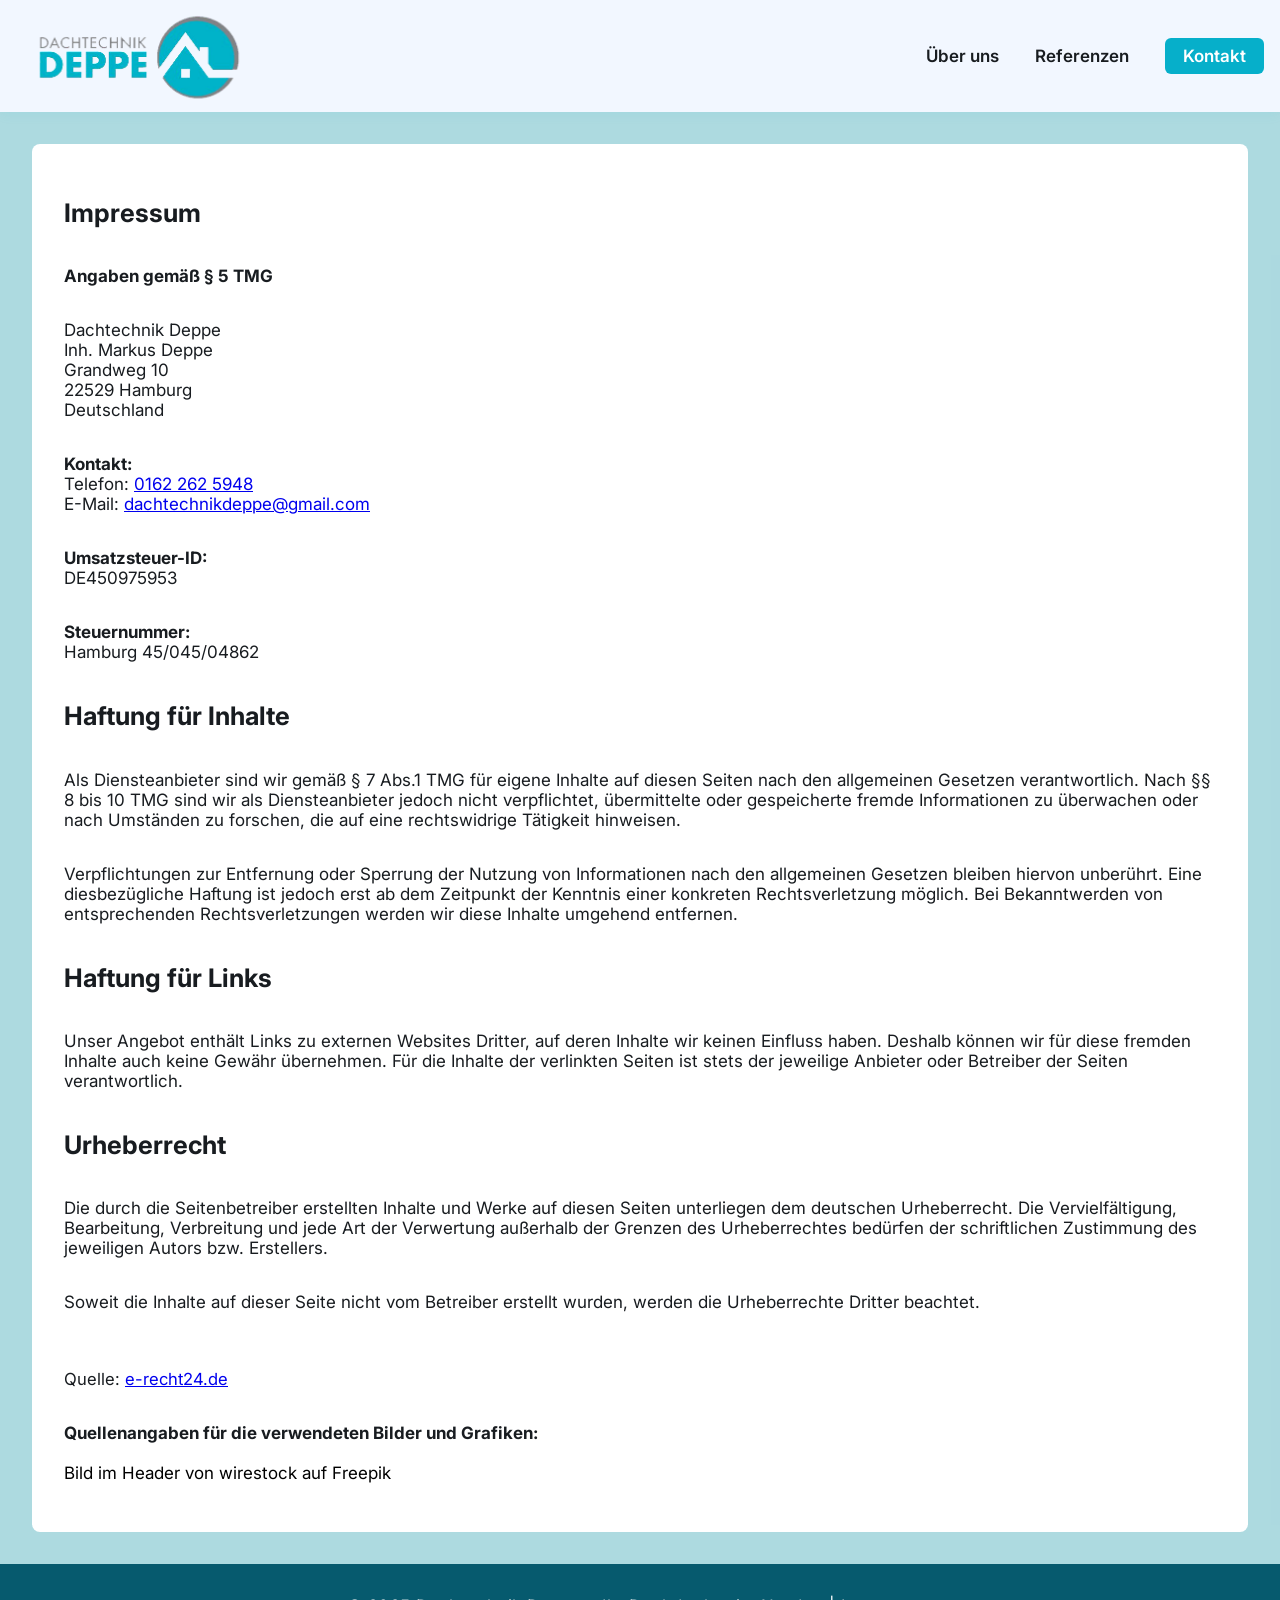
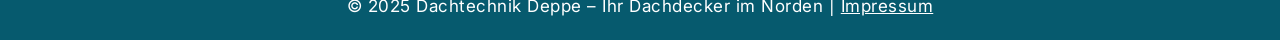
==== impressum.html @ e4e78c88 "Initial commit" ====
<!DOCTYPE html>
<html lang="de">

<head>
  <meta charset="UTF-8" />
  <meta name="viewport" content="width=device-width, initial-scale=1.0" />
  <title>Impressum – Dachtechnik Deppe</title>
  <link rel="stylesheet" href="style.css" />
  <link href="https://fonts.googleapis.com/css?family=Inter:400,600,700&display=swap" rel="stylesheet" />
  <script src="./script.js" defer></script>
  <link rel="icon" type="image/png" href="/favicon-96x96.png" sizes="96x96" />
  <link rel="icon" type="image/svg+xml" href="/favicon.svg" />
  <link rel="shortcut icon" href="/favicon.ico" />
  <link rel="apple-touch-icon" sizes="180x180" href="/apple-touch-icon.png" />
  <meta name="apple-mobile-web-app-title" content="Dach Deppe" />
  <link rel="manifest" href="/site.webmanifest" />
</head>

<body class="body-impressum">
  <nav class="navbar">
    <div class="navbar-logo">
      <img loading="lazy" class="deppe-logo" src="img/Mittel (deppe-logo).png" alt="Dachtechnik Deppe">
    </div>
    <ul class="navbar-links">
      <li><a href="index.html#about-us">Über uns</a></li>
      <li><a href="index.html#referenzen">Referenzen</a></li>
      <li><a href="index.html#kontakt" class="nav-cta">Kontakt</a></li>
    </ul>
  </nav>
  <header>
    <section class="hero-impressum">
      <div class="hero-content-impressum" style="margin-top:0;">
        <h1>Impressum</h1>
        <p><strong>Angaben gemäß § 5 TMG</strong></p>
        <p>
          Dachtechnik Deppe<br>
          Inh. Markus Deppe<br>
          Grandweg 10<br>
          22529 Hamburg<br>
          Deutschland
        </p>
        <p>
          <strong>Kontakt:</strong><br>
          Telefon: <a href="tel:+491622625948">0162 262 5948</a><br>
          E-Mail: <a href="mailto:dachtechnikdeppe@gmail.com">dachtechnikdeppe@gmail.com</a>
        </p>
        <p>
          <strong>Umsatzsteuer-ID:</strong><br>
          DE450975953
        </p>
        <p>
          <strong>Steuernummer:</strong><br>
          Hamburg 45/045/04862
        </p>
        <h2>Haftung für Inhalte</h2>
        <p>
          Als Diensteanbieter sind wir gemäß § 7 Abs.1 TMG für eigene Inhalte auf diesen Seiten nach den allgemeinen
          Gesetzen verantwortlich. Nach §§ 8 bis 10 TMG sind wir als Diensteanbieter jedoch nicht verpflichtet,
          übermittelte oder gespeicherte fremde Informationen zu überwachen oder nach Umständen zu forschen, die auf
          eine rechtswidrige Tätigkeit hinweisen.
        </p>
        <p>
          Verpflichtungen zur Entfernung oder Sperrung der Nutzung von Informationen nach den allgemeinen Gesetzen
          bleiben hiervon unberührt. Eine diesbezügliche Haftung ist jedoch erst ab dem Zeitpunkt der Kenntnis einer
          konkreten Rechtsverletzung möglich. Bei Bekanntwerden von entsprechenden Rechtsverletzungen werden wir diese
          Inhalte umgehend entfernen.
        </p>
        <h2>Haftung für Links</h2>
        <p>
          Unser Angebot enthält Links zu externen Websites Dritter, auf deren Inhalte wir keinen Einfluss haben. Deshalb
          können wir für diese fremden Inhalte auch keine Gewähr übernehmen. Für die Inhalte der verlinkten Seiten ist
          stets der jeweilige Anbieter oder Betreiber der Seiten verantwortlich.
        </p>
        <h2>Urheberrecht</h2>
        <p>
          Die durch die Seitenbetreiber erstellten Inhalte und Werke auf diesen Seiten unterliegen dem deutschen
          Urheberrecht. Die Vervielfältigung, Bearbeitung, Verbreitung und jede Art der Verwertung außerhalb der Grenzen
          des Urheberrechtes bedürfen der schriftlichen Zustimmung des jeweiligen Autors bzw. Erstellers.
        </p>
        <p>
          Soweit die Inhalte auf dieser Seite nicht vom Betreiber erstellt wurden, werden die Urheberrechte Dritter
          beachtet.
        </p>
        <p style="margin-top:40px;font-size:0.98em;">
          Quelle: <a href="https://www.e-recht24.de" target="_blank" rel="noopener">e-recht24.de</a>
        </p>
        <p>
          <strong>Quellenangaben für die verwendeten Bilder und Grafiken:</strong><br>
          <a class="impressum-quellangaben"
            href="https://de.freepik.com/fotos-kostenlos/vertikale-nahaufnahme-des-niedrigen-winkels-des-schwarzen-daches-eines-gebaeudes_9931749.htm"><br>Bild im Header
            von wirestock auf Freepik</a>
        </p>
      </div>

    </section>
  </header>

  <footer class="footer">
    <div>
      &copy; 2025 Dachtechnik Deppe – Ihr Dachdecker im Norden |
      <a href="impressum.html">Impressum</a>
    </div>
  </footer>
</body>

</html>
---- style.css ----
:root {
  --hauptfarbe: rgb(6, 175, 202);
  --hauptfarbe-dunkel: rgb(0, 140, 160);
  --hauptfarbe-hell: rgb(255, 255, 255);
  --bg-hell: #f7fbfc;
  --bg-section: #fff;
  --bg-footer: #065a6e;
  --text: #181c20;
  --text-light: #fff;
  --shadow: 0 4px 24px rgba(6, 175, 202, 0.08);
  --radius: 14px;
  --transition: 0.2s;
}

html {
  scroll-behavior: smooth;
}

body {
  font-family: "Inter", Arial, sans-serif;
  font-size: 17px;
  color: var(--text);
  background: var(--bg-hell);
  margin: 0;
  padding: 0;
}

.header {
  height: 90vh;
  position: relative;
  background-image: url("img/head_bg_pic_roof.jpg");
  background-size: cover;
  background-position: center;
  background-repeat: no-repeat;
}

.header::before {
  content: "";
  position: absolute;
  inset: 0;
  background: rgba(255, 255, 255, 0.4);
  z-index: 0;
}

.header > * {
  position: relative;
  z-index: 1;
}

.navbar {
  height: 112px;
  display: flex;
  align-items: center;
  justify-content: space-between;
  padding: 0 16px;
  background: rgb(242, 247, 255);
  box-shadow: 0 2px 12px rgba(6, 175, 202, 0.07);
  position: sticky;
  top: 0;
  z-index: 200;
  transition: height 0.6s cubic-bezier(0.4,0,0.2,1), padding 0.6s cubic-bezier(0.4,0,0.2,1);
  overflow: hidden; /* WICHTIG für smoothes Verkleinern */
}

.navbar-logo {
  font-weight: 700;
  font-size: 1.3em;
  letter-spacing: 1px;
  color: var(--hauptfarbe-dunkel);
}

.deppe-logo {
  height: 160px;
  transition: height 0.6s cubic-bezier(0.4,0,0.2,1);
  display: block;
  object-fit: contain;
}

.deppe-logo.logo-small {
  height: 120px !important;
}

.navbar-links {
  list-style: none;
  display: flex;
  gap: 36px;
  margin: 0;
  padding: 0;
}

.navbar-links a {
  color: var(--text);
  text-decoration: none;
  font-weight: 600;
  font-size: 1em;
  padding: 8px 0;
  border-bottom: 2px solid transparent;
  transition: border var(--transition), color var(--transition);
}

.navbar-links a:hover,
.navbar-links .nav-cta {
  color: var(--hauptfarbe);
  border-bottom: 2px solid var(--hauptfarbe);
}

.nav-cta {
  color: #fff !important;
  background: var(--hauptfarbe);
  border-radius: 6px;
  padding: 8px 18px !important;
  border: none !important;
  transition: background var(--transition), color var(--transition);
}

.nav-cta:hover {
  background: var(--hauptfarbe-dunkel);
  color: #fff !important;
}

.navbar.navbar-small {
  height: 80px !important;
  padding: 0 3vw !important;
}

.hero {
  display: flex;
  align-items: flex-start;
  justify-content: center;
  min-height: 60vh;
  padding: 12vw;
  position: relative;
}

.hero-content {
  background: rgba(255, 255, 255, 0.95);
  padding: 32px;
  border-radius: var(--radius);
  box-shadow: var(--shadow);
  min-height: auto;
  margin-top: 64px;
  margin: 0 80px 0 80px;
  width: 900px;
}

.hero-content h1 {
  font-size: 2.333em;
  font-weight: 700;
  margin: 0 0 18px 0;
  color: var(--text);
}
.hero-content h2 {
  font-size: 1.2em;
  font-weight: 600;
  color: rgb(0, 140, 160,0.7);
}

.hero-content p {
  font-size: 1.125em;
  margin: 0 0 32px 0;
  color: var(--text);
  line-height: 1.5;
  padding-top: 16px;
}

.btn-primary {
  display: inline-block;
  background: var(--hauptfarbe);
  color: #fff;
  border: none;
  border-radius: 8px;
  font-size: 1.1em;
  font-weight: 600;
  padding: 12px 32px;
  text-decoration: none;
  box-shadow: 0 4px 16px rgba(6, 175, 202, 0.13);
  transition: background var(--transition);
  cursor: pointer;
}

.btn-primary:hover {
  background: var(--hauptfarbe-dunkel);
}

.btn-outline {
  display: inline-block;
  background: none;
  border: 2px solid var(--hauptfarbe);
  color: var(--hauptfarbe);
  border-radius: 8px;
  padding: 10px 28px;
  font-size: 1em;
  font-weight: 600;
  margin-top: 24px;
  text-decoration: none;
  transition: background var(--transition), color var(--transition);
  cursor: pointer;
}

.btn-outline:hover {
  background: var(--hauptfarbe);
  color: #fff;
}

main {
  width: 100%;
  margin: 0 auto;
}

.about-services {
  display: flex;
  gap: 48px;
  justify-content: center;
  flex-direction: column;
  align-items: center;
  padding: 80px 5vw 24px 5vw;
  background: rgba(215, 215, 215, 0.456);
  /* rgb(6, 90, 110, 0.75) */
}

.about p {
  line-height: 32px;
  text-wrap: balance;
}

.about,
.services {
  background: var(--bg-section);
  border-radius: var(--radius);
  box-shadow: var(--shadow);
  padding: 60px 32px;
  flex: 1 1 340px;
  /* min-width: 280px;
  max-width: 500px; */
  width: 100%;
  display: flex;
  flex-direction: column;
  align-items: flex-start;
}
.services {
  display: flex;
}

.service-row {
  width: 100%;
  display: flex;
  justify-content: space-evenly;
}

.about h2,
.services h2 {
  color: var(--hauptfarbe-dunkel);
  margin-top: 0;
}

.service-list {
  width: 100%;
  display: flex;
  flex-direction: column;
  justify-content: center;
  align-items: center;
  gap: 28px;
  margin-top: 18px;
}

.service-list p {
  line-height: 24px;
}

.service-card {
  display: flex;
  align-items: center;
  width: 500px;
  gap: 18px;
  background: #f7fbfc;
  border-radius: 8px;
  padding: 18px 18px 14px 18px;
  box-shadow: 0 2px 8px rgba(6, 175, 202, 0.3);
}

.service-icon {
  font-size: 2em;
  margin-top: 2px;
}

.service-card h3 {
  margin: 0 0 6px 0;
  color: var(--hauptfarbe);
  font-size: 1.1em;
}

.service-card p {
  margin: 0;
  color: var(--text);
  font-size: 1em;
}

.references-section {
  background: rgba(215, 215, 215, 0.456);
  padding: 80px 0 80px 0;
  text-align: center;
}

.references-section h2 {
  color: var(--hauptfarbe-dunkel);
  margin-top: 0;
  margin-bottom: 80px;
}

.references-list {
  display: flex;
  justify-content: center;
  gap: 36px;
  padding: 0 32px;
  /* flex-wrap: wrap; */
}

.margin-top-40px {
  margin-top: 40px;
}

.reference-card {
  background: #fff;
  border-radius: var(--radius);
  box-shadow: var(--shadow);
  width: 33%;
  height: auto;
  overflow: hidden;
  text-align: left;
  transition: transform 0.18s, box-shadow 0.18s;
  display: flex;
  flex-direction: column;
}

.reference-card:hover {
  transform: translateY(-6px) scale(1.03);
  box-shadow: 0 8px 32px rgba(6, 175, 202, 0.13);
}

.reference-card img {
  width: 100%;
  height: 350px;
  object-fit: cover;
  border-bottom: 3px solid var(--hauptfarbe);
  display: block;
}

.reference-card > div {
  padding: 22px 22px 18px 22px;
  display: flex;
  flex-direction: column;
  gap: 8px;
}

.reference-card h4 {
  margin: 0 0 6px 0;
  color: var(--hauptfarbe);
  font-size: 1.13em;
  font-weight: 700;
  letter-spacing: 0.2px;
}

.reference-card p {
  margin: 0;
  color: var(--text);
  font-size: 1em;
  line-height: 1.6;
}

.contact-section {
  background: rgba(215, 215, 215, 0.456);
  padding-bottom: 60px;
  text-align: center;
}

.contact-section h2 {
  color: var(--hauptfarbe-dunkel);
  margin: 0;
  padding-bottom: 60px;
}

.contact-form {
  display: flex;
  flex-direction: column;
  align-items: center;
  gap: 18px;
  margin-bottom: 32px;
}

.form-row {
  display: flex;
  gap: 18px;
  width: 100%;
  max-width: 700px;
}

.contact-form input,
.contact-form textarea {
  width: 100%;
  max-width: 340px;
  padding: 12px;
  border-radius: 8px;
  border: 1.5px solid #d0eaf0;
  font-size: 1em;
  color: var(--text);
  background: #f7fbfc;
  transition: border var(--transition);
  font-family: inherit;
}

.contact-form input:focus,
.contact-form textarea:focus {
  outline: none;
  border: 2px solid var(--hauptfarbe);
}

.contact-info {
  color: var(--text);
  font-size: 1em;
  margin-top: 12px;
}

.contact-info strong {
  color: var(--hauptfarbe-dunkel);
}

.phonenumber {
  text-decoration: none;
  color: rgba(66, 14, 196, 0.87);
}

.footer {
  background: var(--bg-footer);
  color: #fff;
  text-align: center;
  padding: 32px 0 24px 0;
  font-size: 1em;
  letter-spacing: 0.5px;
}

.footer a {
  color: #fff;
  text-decoration: underline;
  transition: color var(--transition);
}

.footer a:hover {
  color: var(--hauptfarbe);
}
.image-row {
  display: flex;
  gap: 24px;
  justify-content: center;
  margin: 48px 0 0 0;
}
.row-img {
  width: 250px;
  height: 300px;
  object-fit: cover;
  border-radius: 8px;
  box-shadow: 0 2px 8px rgba(6,175,202,0.13);
  cursor: pointer;
  transition: transform 0.2s;
}
.row-img:hover {
  transform: scale(1.04);
}
.img-overlay {
  display: none;
  position: fixed;
  top: 0; left: 0;
  width: 100vw; height: 100vh;
  background: rgba(0,0,0,0.8);
  z-index: 99999;
  align-items: center;
  justify-content: center;
  flex-direction: column;
}
.img-overlay.active {
  display: flex;
}
.img-overlay img {
  max-width: 90vw;
  max-height: 90vh;
  border-radius: 12px;
  box-shadow: 0 4px 32px rgba(0,0,0,0.3);
}
.close-overlay {
  position: absolute;
  top: 32px;
  right: 48px;
  background: #06afca;
  color: #fff;
  border: none;
  border-radius: 6px;
  padding: 12px 24px;
  font-size: 1.2em;
  cursor: pointer;
}

.custom-slider {
  display: none;
}
.slider-img-wrapper {
  width: 250px;
  height: 300px;
  display: flex;
  align-items: center;
  justify-content: center;
  overflow: hidden;
  border-radius: 8px;
  box-shadow: 0 2px 8px rgba(6,175,202,0.13);
  background: rgba(215, 215, 215, 0.456);
  transition: width 0.2s, height 0.2s;
}
.slider-single-img {
  width: 100%;
  height: 100%;
  object-fit: cover;
  border-radius: 8px;
  cursor: pointer;
  user-select: none;
  transition: transform 0.4s cubic-bezier(0.4,0,0.2,1);
}
.slider-arrow {
  background: var(--hauptfarbe, #06afca);
  color: #fff;
  border: none;
  border-radius: 50%;
  width: 44px;
  height: 44px;
  font-size: 2em;
  cursor: pointer;
  transition: background 0.2s, opacity 0.2s;
  box-shadow: 0 2px 8px rgba(6,175,202,0.13);
  opacity: 1;
}








/* IMPRESSUM */
.hero-impressum {
  height: auto;
  background-color: rgb(0, 140, 160,0.3);
  padding-top: 32px;
  padding-bottom: 32px;
}
.hero-content-impressum {
  display: flex;
  flex-direction: column;
  justify-content: center;
  margin-left: 32px;
  margin-right: 32px;
  background-color: white;
  padding: 32px;
  border-radius: 8px;
}
.impressum-quellangaben {
  text-decoration: none;
  color: black;
}
.slider-arrow:disabled {
  opacity: 0.4;
  cursor: not-allowed;
}













.overlay-description {
  color: #fff;
  font-size: 0.8em;
  line-height: 20px;
  margin-top: 24px;
  text-align: center;
  max-width: 90vw;
  background: rgba(0,0,0,0.4);
  padding: 12px 18px;
  border-radius: 8px;
}












/* iPhone 15 Pro & kleine Smartphones */
@media (max-width: 700px) {
  html, body {
    font-size: 16px !important;
    padding: 0;
    margin: 0;
    background: var(--bg-hell);
  }
  .navbar {
    height: 64px;
    padding: 0 16px;
    justify-content: center;
    box-shadow: none;
    background: rgba(242,247,255,0.98);
  }
  .navbar.navbar-small {
    height: 64px !important;
  }
  .navbar-logo {
    display: flex !important;
    justify-content: center;
    align-items: center;
    width: 100%;
  }
  .deppe-logo {
    height: 96px !important;
    margin: 0 auto;
    display: block;
  }
  .deppe-logo.logo-small {
    height: 96px !important;
  }
  .navbar-links,
  .nav-cta {
    display: none !important;
  }
  .header {
    /* min-height: unset; */
    height: 80vh;
    padding: 0;
    background-size: cover;
    background-position: center;
  }
  .hero {
    flex-direction: column;
    align-items: center;
    padding: 6vw 0 2vw 0;
    /* min-height: unset; */
    height: 50vh;
  }
  .hero-content {
    width: 80%;
    margin: 0;
    padding: 14px ;
    font-size: 1em;
    text-align: center;
    border-radius: 10px;
  }
  .hero-content h1 {
    font-size: 2em;
    margin-bottom: 10px;
  }
  .hero-content p {
    font-size: 1em;
    margin-bottom: 18px;
  }
  .btn-primary, .btn-outline {
    width: 100%;
    font-size: 1em;
    padding: 10px 0;
    margin-top: 8px;
  }
  .about-services {
    flex-direction: column;
    gap: 10px;
    padding: 18px 16px 32px 16px;
    align-items: center;
  }
  .about, .services {
    padding: 14px 4px;
    font-size: 0.98em;
    align-items: center;
    text-align: center;
    min-width: unset;
    max-width: 100%;
  }
  .about p {
    line-height: 22px;
    text-wrap: balance;
    padding: 0 8px;
  }
  .service-row {
    display: flex;
    flex-direction: column;
  }
  .service-list {
    gap: 32px;
  }
  .service-left {
    margin-bottom: 6px;
  }
  .service-right {
    margin-top: 6px;
  }
  .service-card {
    width: 90%;
    padding: 8px 4px 8px 4px;
    gap: 4px;
    align-items: center;
    text-align: center;
  }
  .service-icon {
    font-size: 1.2em;
  }
  .references-section {
    padding: 18px 0 18px 0;
  }
  .references-section h2 {
    margin-bottom: 18px;
    font-size: 1.8em;
  }
  .references-list {
    flex-direction: column;
    gap: 40px;
    padding: 32px;
    align-items: center;
  }
  .reference-card {
    width: 100%;
    height: auto
  }
  .reference-card img {
    height: 140px;
    width: 100%;
    object-fit: cover;
  }
  .reference-card > div {
    padding: 16px 8px 16px 8px;
    gap: 2px;
  }
  .reference-card h4 {
    display: flex;
    font-size: 0.98em;
    justify-content: center;
    text-align: center;
  }
  .reference-card p {
    display: flex;
    font-size: 0.95em;
    justify-content: center;
    text-align: center;
    padding-bottom: 8px;
  }
  .contact-section {
    display: flex;
    flex-direction: column;
    justify-content: center;
    padding-left: 32px;
    padding-right: 32px;
    box-sizing: border-box;
    width: 100%;
  }
  .contact-section h2 {
    font-size: 1.5em;
  }
  .contact-form {
    width: 100%;
    max-width: 400px;
    margin: 0 auto;
    display: flex;
    flex-direction: column;
    align-items: center;
  }
  .contact-form .form-row {
    width: 100%;
    display: flex;
    flex-direction: column;
    align-items: center;
    margin-bottom: 16px;
  }
  .contact-form input,
  .contact-form textarea {
    width: 100%;
    max-width: 100%;
    box-sizing: border-box;
    margin: 0;
    display: block;
  }
  .btn-primary,
  .btn-outline {
    width: 100%;
    font-size: 1em;
    padding: 8px 0;
    margin-top: 6px;
  }
  .contact-info {
    font-size: 0.95em;
    text-align: center;
  }
  .footer {
    padding: 10px 0 8px 0;
    font-size: 0.95em;
    text-align: center;
  }
  .image-row {
    display: flex;
    flex-direction: row;
    gap: 12px;
    overflow-x: auto;
    overflow-y: hidden;
    scroll-snap-type: x mandatory;
    -webkit-overflow-scrolling: touch;
    margin: 24px 0 0 0;
    padding-bottom: 12px;
  }
  .row-img {
    width: 80vw;
    min-width: 80vw;
    max-width: 90vw;
    height: 180px;
    border-radius: 8px;
    scroll-snap-align: center;
    flex-shrink: 0;
  }
  .custom-slider {
    padding-top: 40px;
    padding-bottom: 40px;
    gap: 8px;
    display: flex;
    align-items: center;
    justify-content: center;
    background: rgba(215, 215, 215, 0.456);
  }
  .slider-img-wrapper {
    width: 65vw;
    max-width: 98vw;
    height: auto;
    aspect-ratio: 5/6;
    rgba(215, 215, 215, 0.456)
  }
  .slider-single-img {
    height: auto;
    aspect-ratio: 5/6;
  }
}




/* iPad Pro 11" (834px x 1194px) – großzügiges Layout */
@media (min-width: 700px) and (max-width: 1200px) {
  .body {
    padding: 0;
  }
  .navbar {
    height: 90px;
    padding: 0 16px;
  }
  .deppe-logo {
    height: 64px;
  }
  .deppe-logo.logo-small {
    height: 64px;
  }
  .hero-content {
    width: 80vw;
    min-width: 0;
    margin: 0 20px;
    padding: 32px 24px;
    font-size: 1.1em;
  }
  .about-services {
    gap: 32px;
    padding: 60px 3vw 0px 3vw;
  }
    .service-left {
    margin-bottom: 6px;
  }
  .service-right {
    margin-top: 6px;
  }
    .service-row {
    display: flex;
    flex-direction: column;
  }
  .service-card {
    width: 90%;
  }
  .about, .services {
    padding: 32px 18px;
    max-width: 700px;
  }
  .references-list {
    gap: 24px;
    padding: 0 12px;
  }
  .reference-card {
    width: 33%;
    height: auto;
  }
}
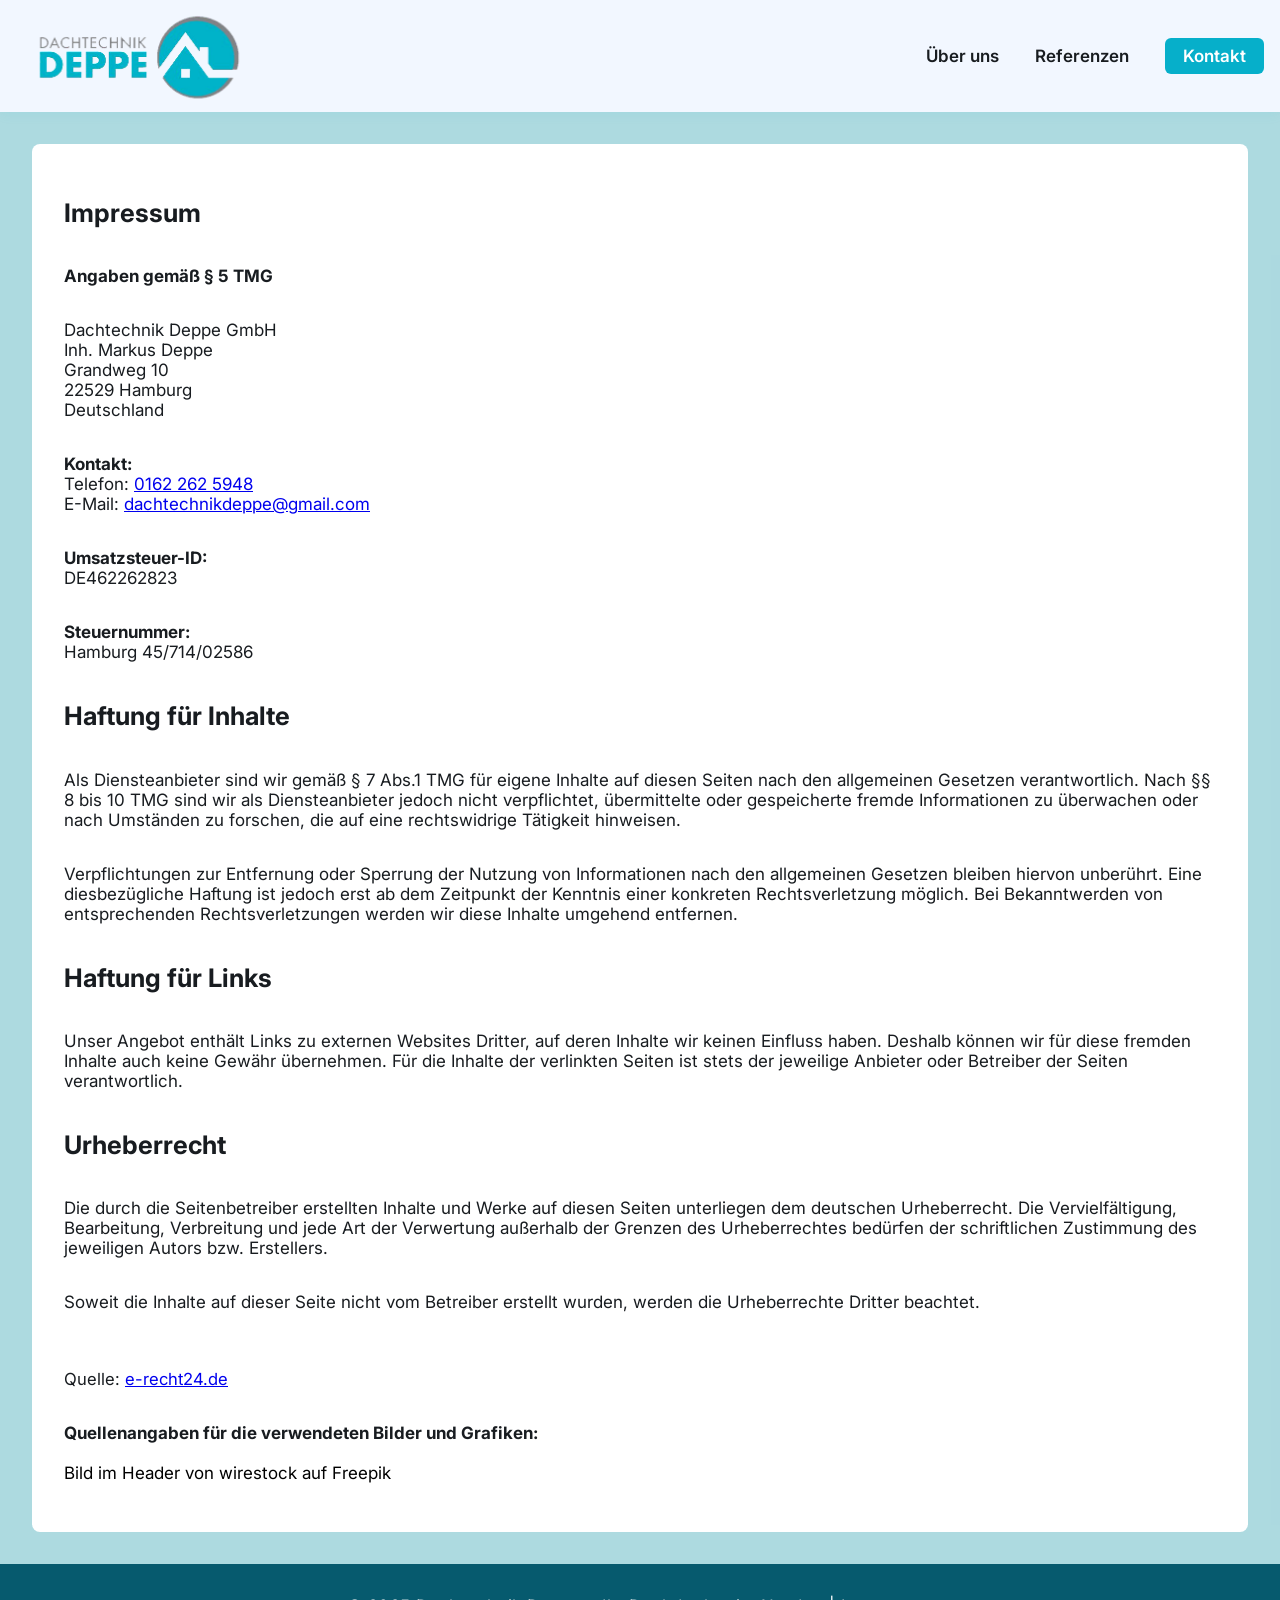
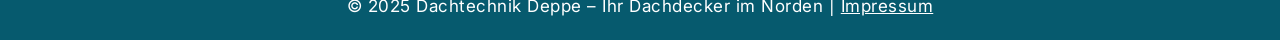
==== commit e3b2bb13: "Changed footer and impressum to "GmbH"" ====
--- a/impressum.html
+++ b/impressum.html
@@ -33,7 +33,7 @@
         <h1>Impressum</h1>
         <p><strong>Angaben gemäß § 5 TMG</strong></p>
         <p>
-          Dachtechnik Deppe<br>
+          Dachtechnik Deppe GmbH<br>
           Inh. Markus Deppe<br>
           Grandweg 10<br>
           22529 Hamburg<br>
@@ -46,11 +46,11 @@
         </p>
         <p>
           <strong>Umsatzsteuer-ID:</strong><br>
-          DE450975953
+          DE462262823
         </p>
         <p>
           <strong>Steuernummer:</strong><br>
-          Hamburg 45/045/04862
+          Hamburg 45/714/02586
         </p>
         <h2>Haftung für Inhalte</h2>
         <p>
--- a/style.css
+++ b/style.css
@@ -842,7 +842,7 @@
     max-width: 98vw;
     height: auto;
     aspect-ratio: 5/6;
-    rgba(215, 215, 215, 0.456)
+    background: (215, 215, 215, 0.456);
   }
   .slider-single-img {
     height: auto;
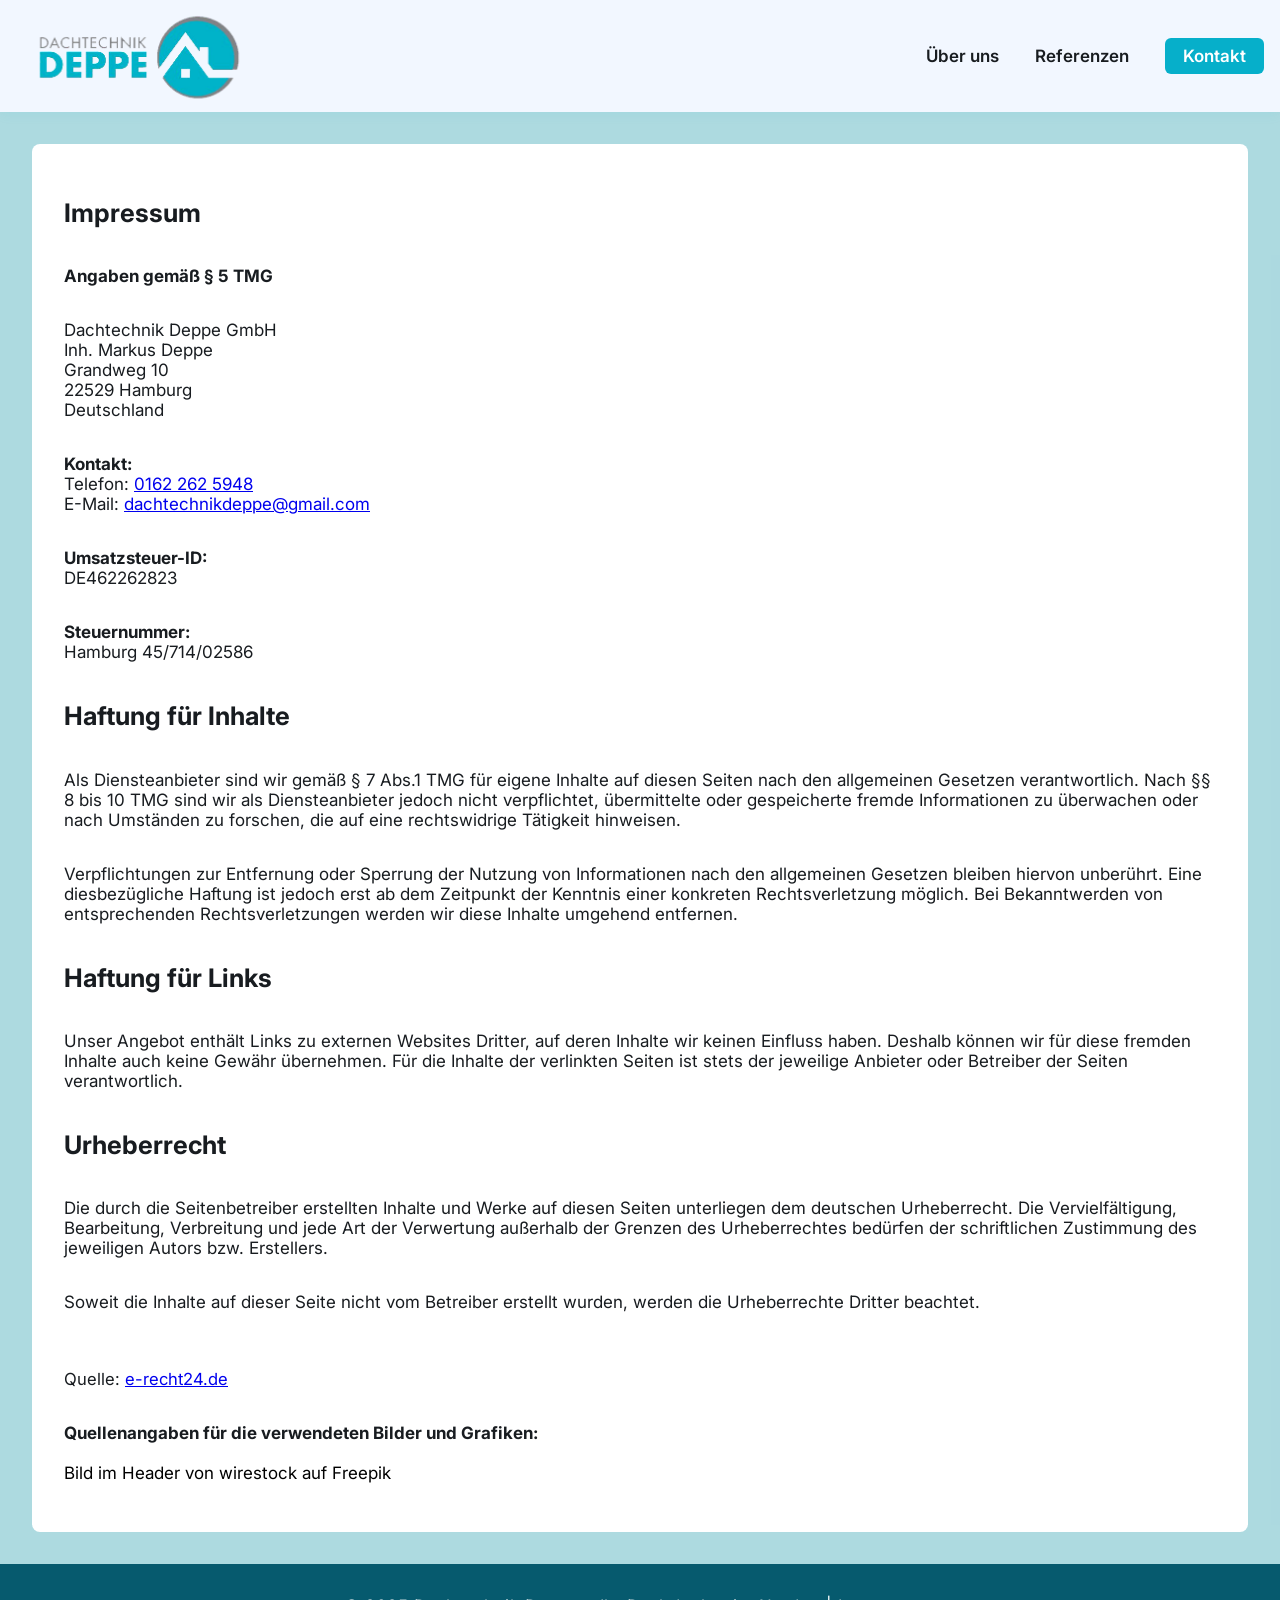
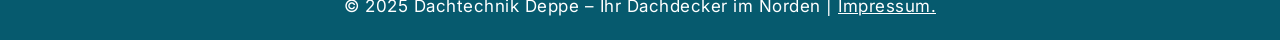
==== commit 381a059e: ". after impressum text" ====
--- a/impressum.html
+++ b/impressum.html
@@ -98,7 +98,7 @@
   <footer class="footer">
     <div>
       &copy; 2025 Dachtechnik Deppe – Ihr Dachdecker im Norden |
-      <a href="impressum.html">Impressum</a>
+      <a href="impressum.html">Impressum.</a>
     </div>
   </footer>
 </body>
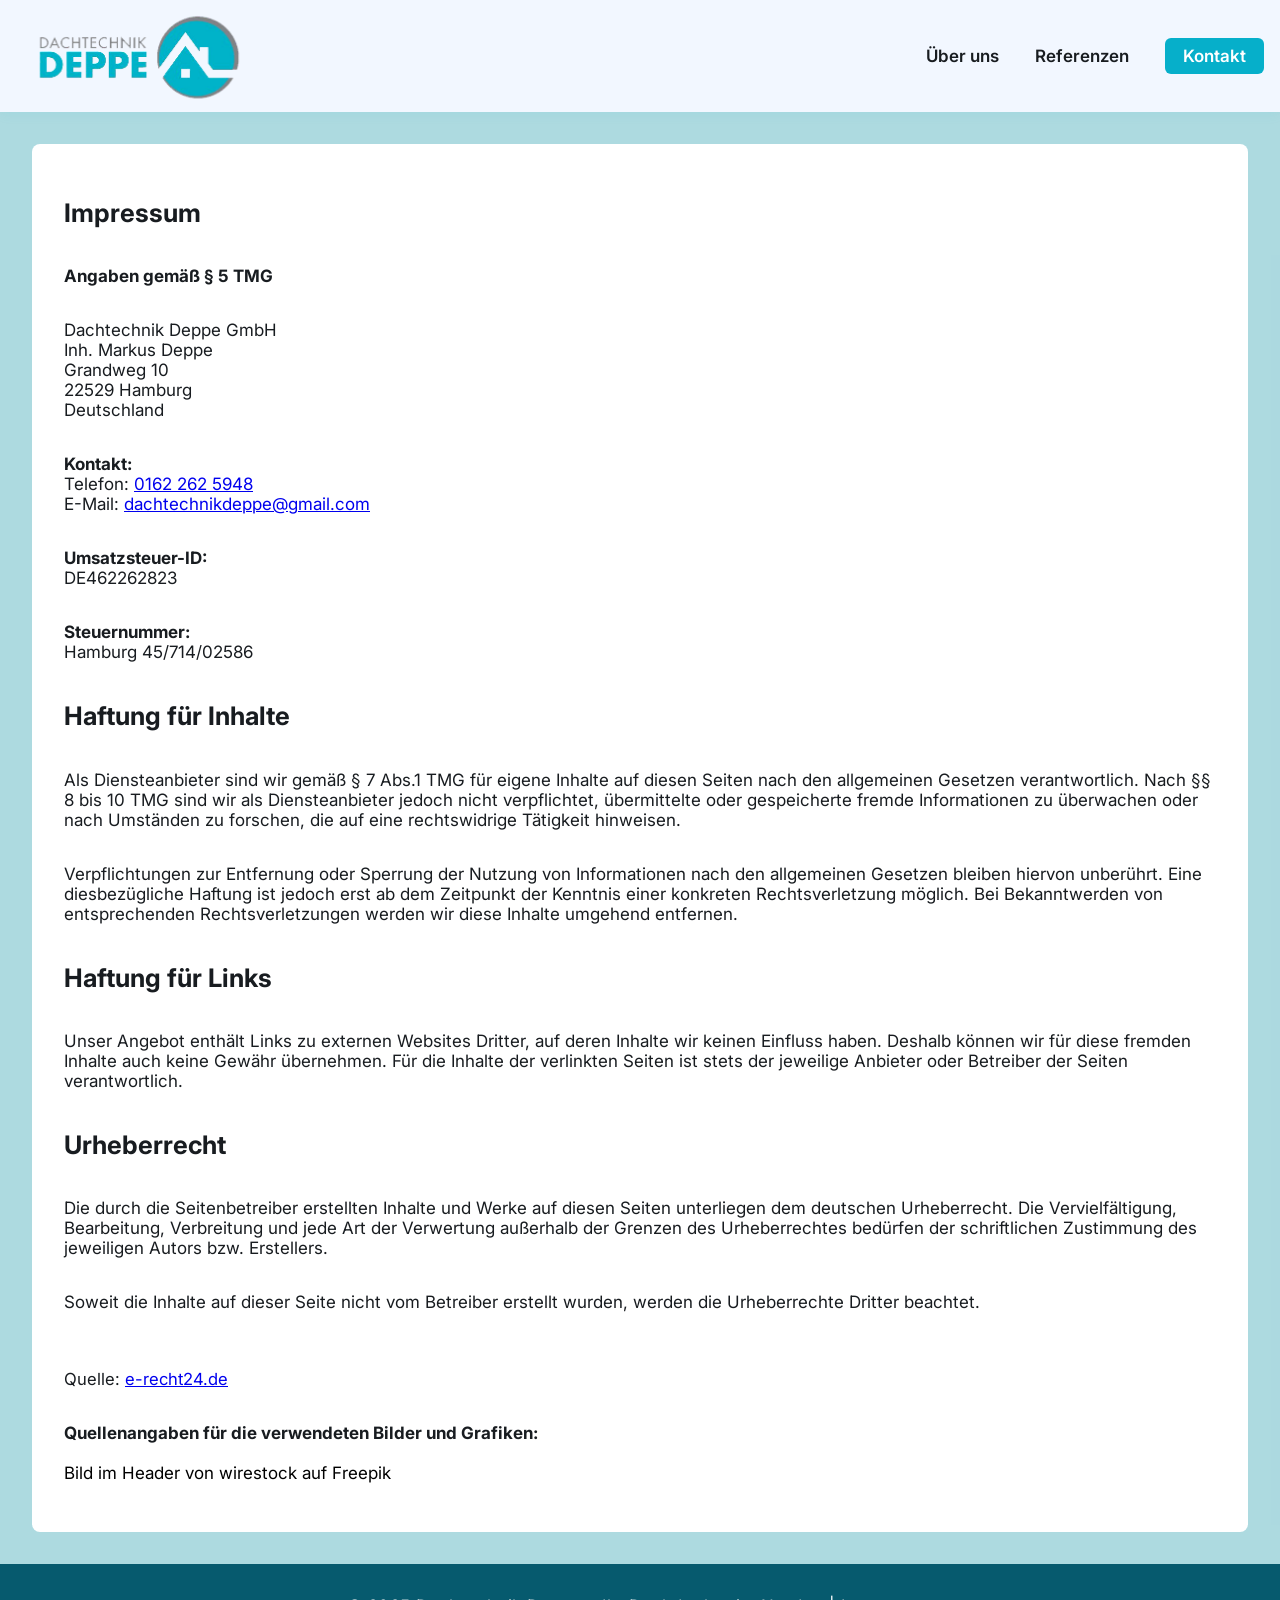
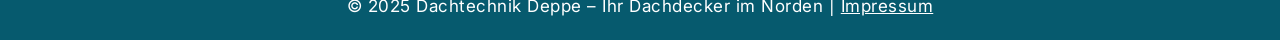
==== commit f6041cde: "removed . after impressum text in footer" ====
--- a/impressum.html
+++ b/impressum.html
@@ -98,7 +98,7 @@
   <footer class="footer">
     <div>
       &copy; 2025 Dachtechnik Deppe – Ihr Dachdecker im Norden |
-      <a href="impressum.html">Impressum.</a>
+      <a href="impressum.html">Impressum</a>
     </div>
   </footer>
 </body>
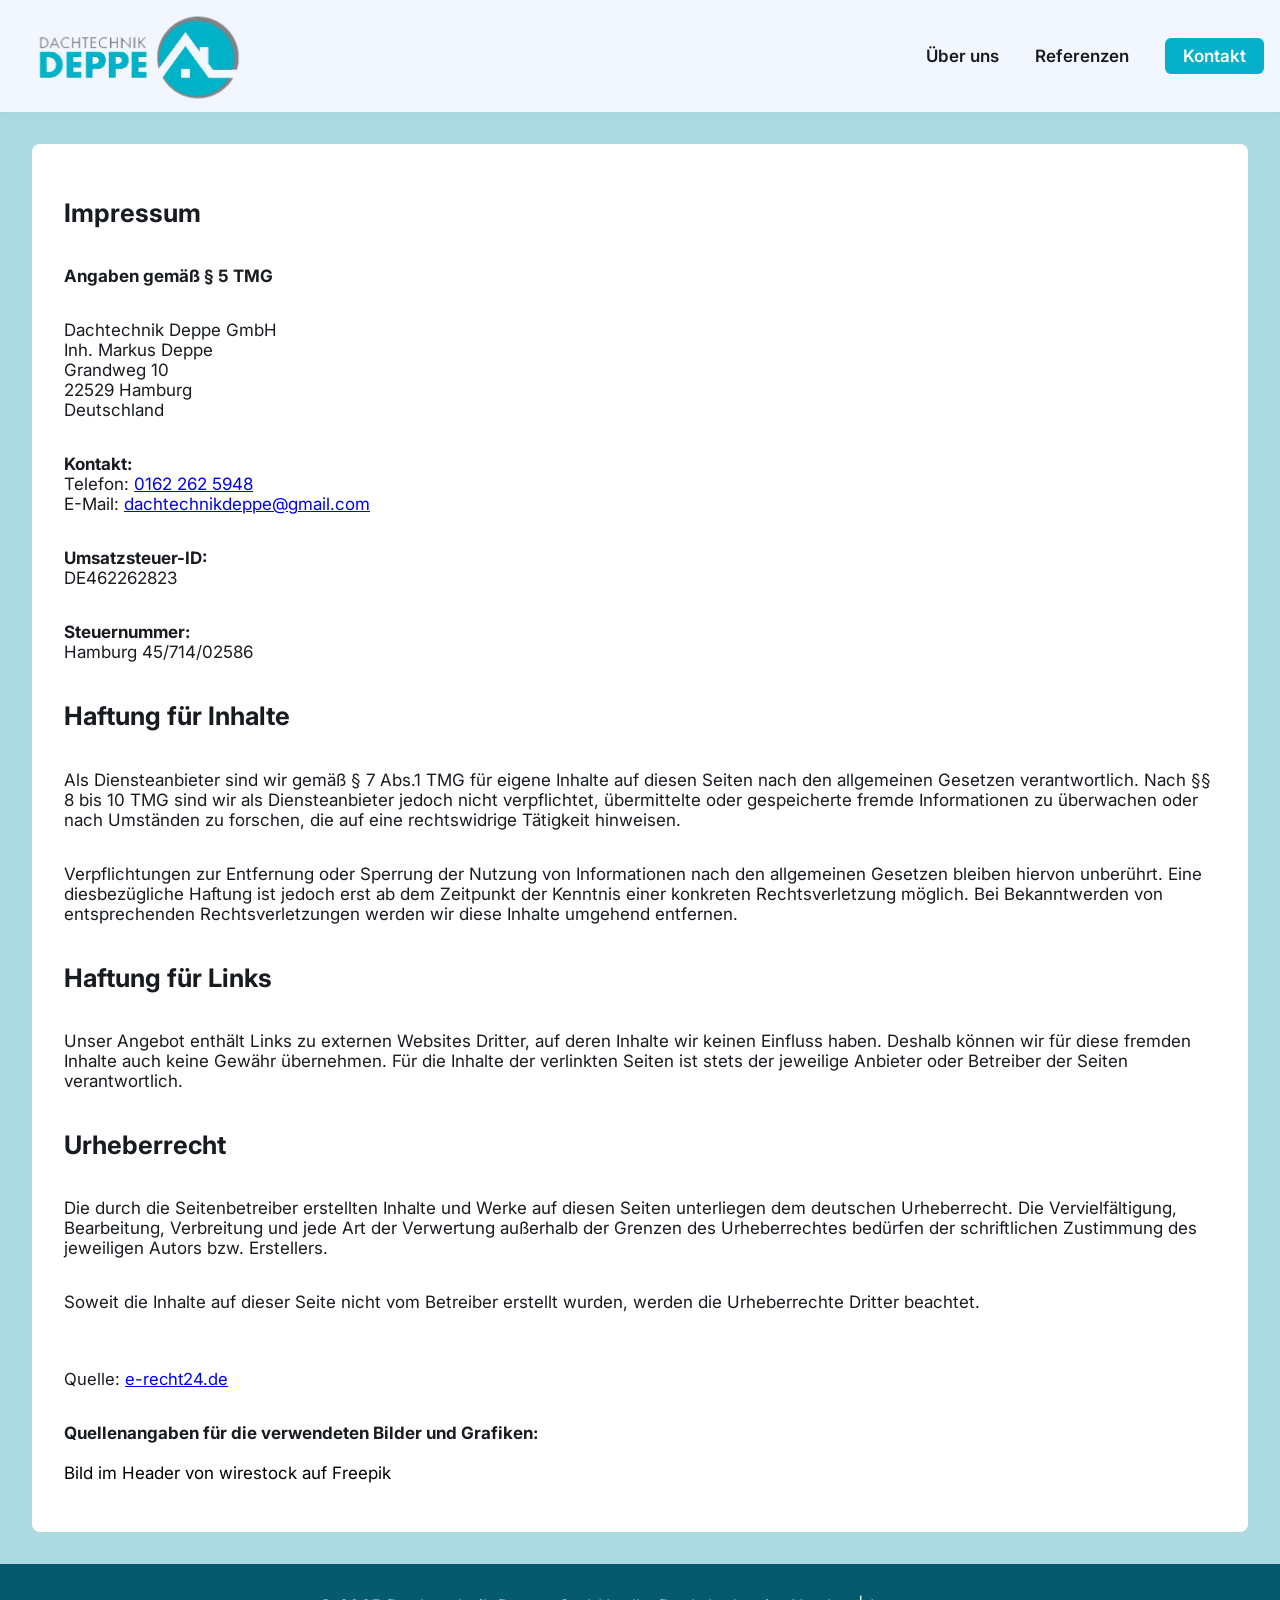
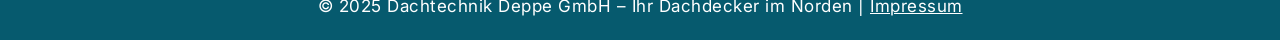
==== commit 201ac9b3: "changed deppe navbar logo to GmbH Logo" ====
--- a/impressum.html
+++ b/impressum.html
@@ -97,7 +97,7 @@
 
   <footer class="footer">
     <div>
-      &copy; 2025 Dachtechnik Deppe – Ihr Dachdecker im Norden |
+      &copy; 2025 Dachtechnik Deppe GmbH – Ihr Dachdecker im Norden |
       <a href="impressum.html">Impressum</a>
     </div>
   </footer>
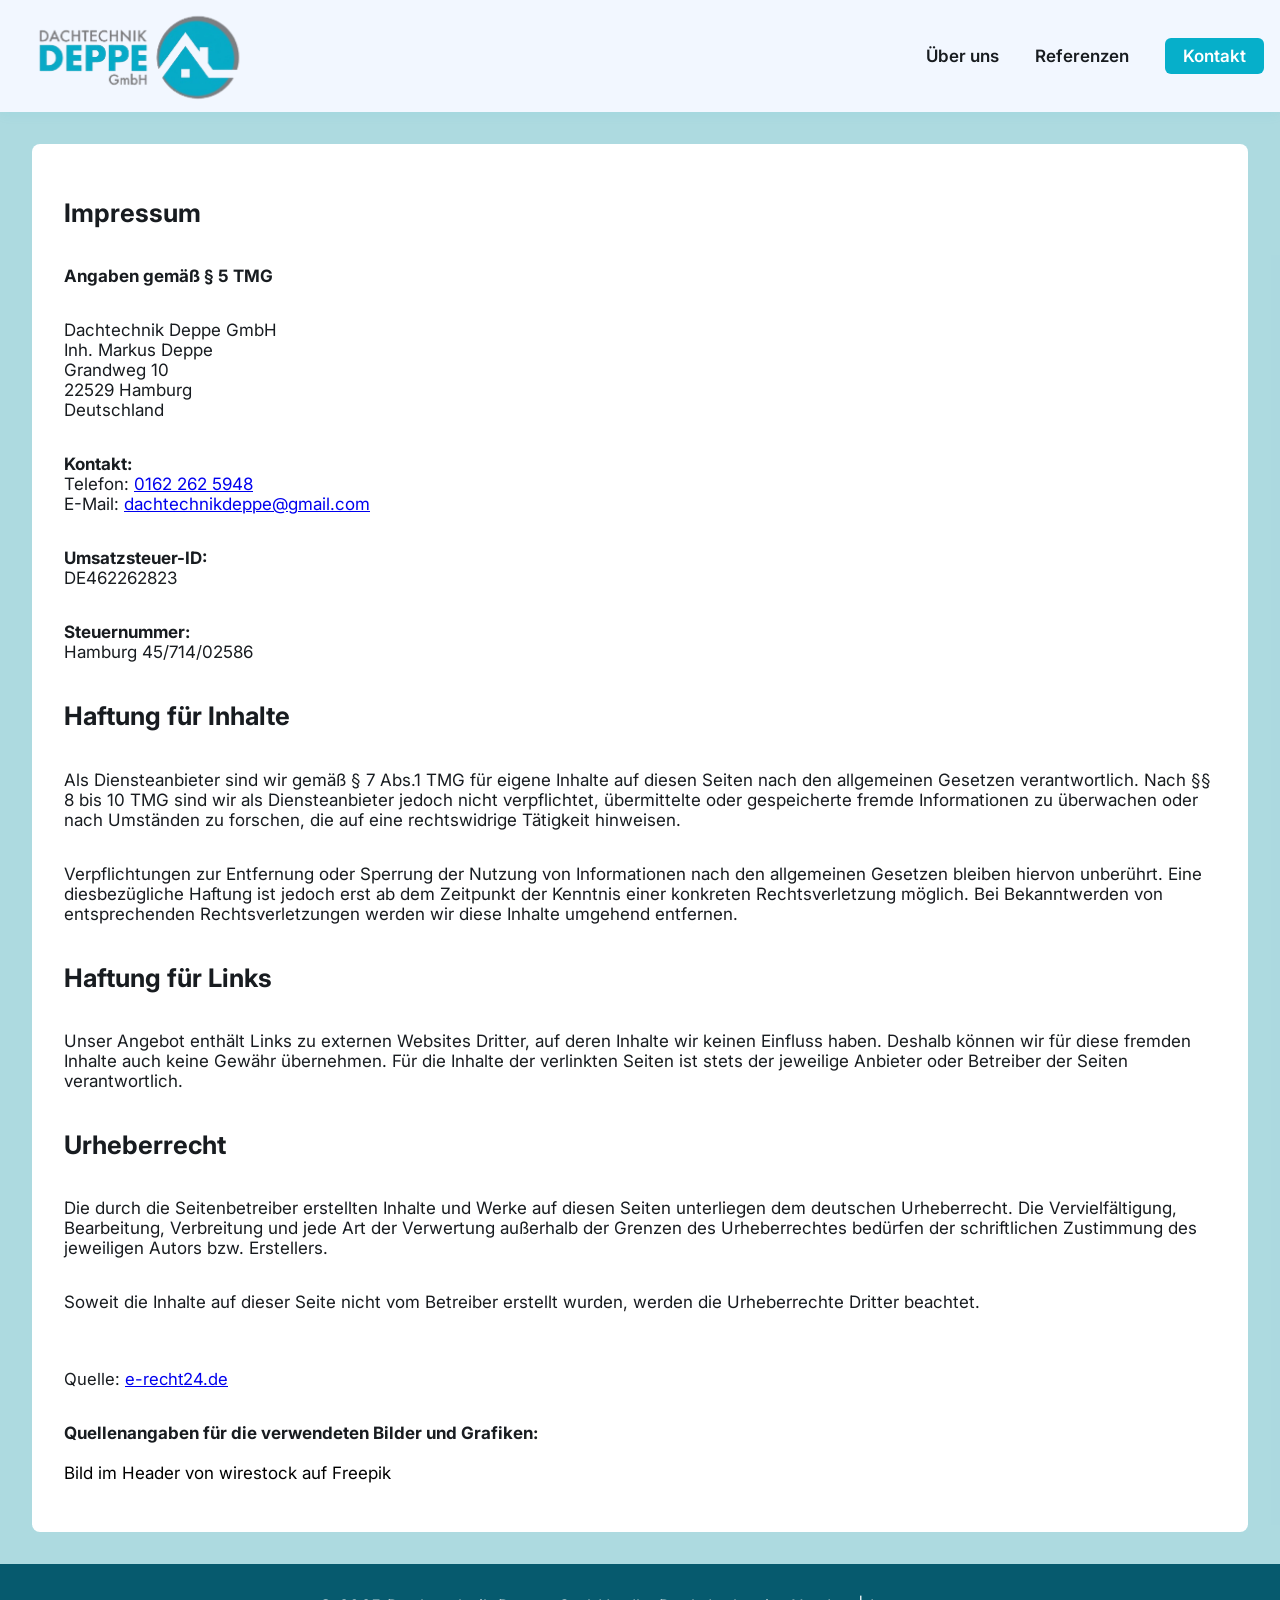
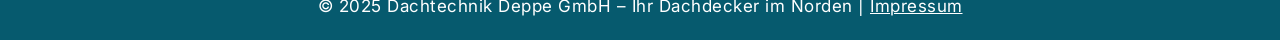
==== commit 878f10ab: "changed deppe navbar logo to GmbH in Impressum" ====
--- a/impressum.html
+++ b/impressum.html
@@ -19,7 +19,7 @@
 <body class="body-impressum">
   <nav class="navbar">
     <div class="navbar-logo">
-      <img loading="lazy" class="deppe-logo" src="img/Mittel (deppe-logo).png" alt="Dachtechnik Deppe">
+      <img loading="lazy" class="deppe-logo" src="img/deppe_gmbh_logo_2026.png" alt="Dachtechnik Deppe">
     </div>
     <ul class="navbar-links">
       <li><a href="index.html#about-us">Über uns</a></li>
